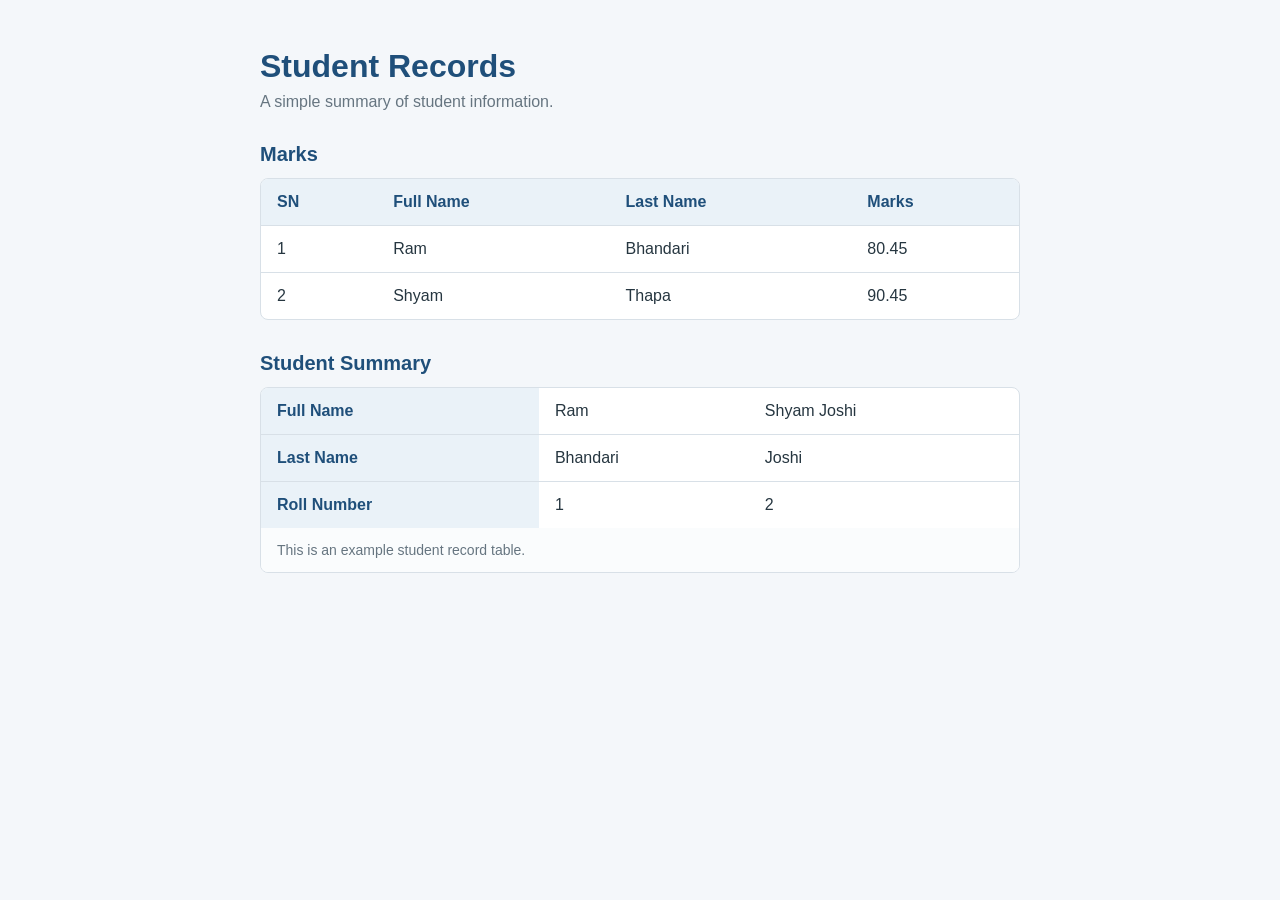
==== task01.html/taskadd.html @ ab451f23 "Add initial HTML structure and CSS styles for student records page" ====
<!DOCTYPE html>
<html lang="en">

<head>
    <meta charset="UTF-8">
    <meta name="viewport" content="width=device-width, initial-scale=1.0">
    <title>Student Records</title>
    <link rel="stylesheet" href="index.css">
</head>

<body>
    <main class="container">
        <h1>Student Records</h1>
        <p class="subtitle">A simple summary of student information.</p>

        <section>
            <h2>Marks</h2>
            <div class="table-wrap">
                <table>
                    <thead>
                        <tr>
                            <th scope="col">SN</th>
                            <th scope="col">Full Name</th>
                            <th scope="col">Last Name</th>
                            <th scope="col">Marks</th>
                        </tr>
                    </thead>
                    <tbody>
                        <tr>
                            <td>1</td>
                            <td>Ram</td>
                            <td>Bhandari</td>
                            <td>80.45</td>
                        </tr>
                        <tr>
                            <td>2</td>
                            <td>Shyam</td>
                            <td>Thapa</td>
                            <td>90.45</td>
                        </tr>
                    </tbody>
                </table>
            </div>
        </section>

        <section>
            <h2>Student Summary</h2>
            <div class="table-wrap">
                <table>
                    <tbody>
                        <tr>
                            <th scope="row">Full Name</th>
                            <td>Ram</td>
                            <td colspan="2">Shyam Joshi</td>
                        </tr>
                        <tr>
                            <th scope="row">Last Name</th>
                            <td colspan="2">Bhandari</td>
                            <td>Joshi</td>
                        </tr>
                        <tr>
                            <th scope="row">Roll Number</th>
                            <td colspan="2">1</td>
                            <td>2</td>
                        </tr>
                    </tbody>
                    <tfoot>
                        <tr>
                            <td colspan="4">This is an example student record table.</td>
                        </tr>
                    </tfoot>
                </table>
            </div>
        </section>
    </main>
</body>

</html>
---- task01.html/index.css ----
:root {
    --primary: #1f4f7a;
    --accent: #eaf2f8;
    --border: #d8e0e7;
    --text: #263640;
}

* {
    box-sizing: border-box;
}

body {
    min-height: 100vh;
    margin: 0;
    padding: 48px 20px;
    background: #f4f7fa;
    color: var(--text);
    font-family: Arial, sans-serif;
}

.container {
    width: min(760px, 100%);
    margin: 0 auto;
}

h1 {
    margin: 0 0 8px;
    color: var(--primary);
    font-size: 32px;
}

.subtitle {
    margin: 0 0 28px;
    color: #667580;
}

section {
    margin-top: 32px;
}

h2 {
    margin: 0 0 12px;
    color: var(--primary);
    font-size: 20px;
}

.table-wrap {
    overflow-x: auto;
    border: 1px solid var(--border);
    border-radius: 8px;
    background: #ffffff;
}

table {
    width: 100%;
    border-collapse: collapse;
}

th,
td {
    padding: 14px 16px;
    border-bottom: 1px solid var(--border);
    text-align: left;
}

thead th,
tbody th {
    background: var(--accent);
    color: var(--primary);
}

tbody tr:hover {
    background: #f8fafb;
}

tbody tr:last-child td,
tbody tr:last-child th,
tfoot tr:last-child td {
    border-bottom: 0;
}

tfoot td {
    background: #fafcfd;
    color: #667580;
    font-size: 14px;
}
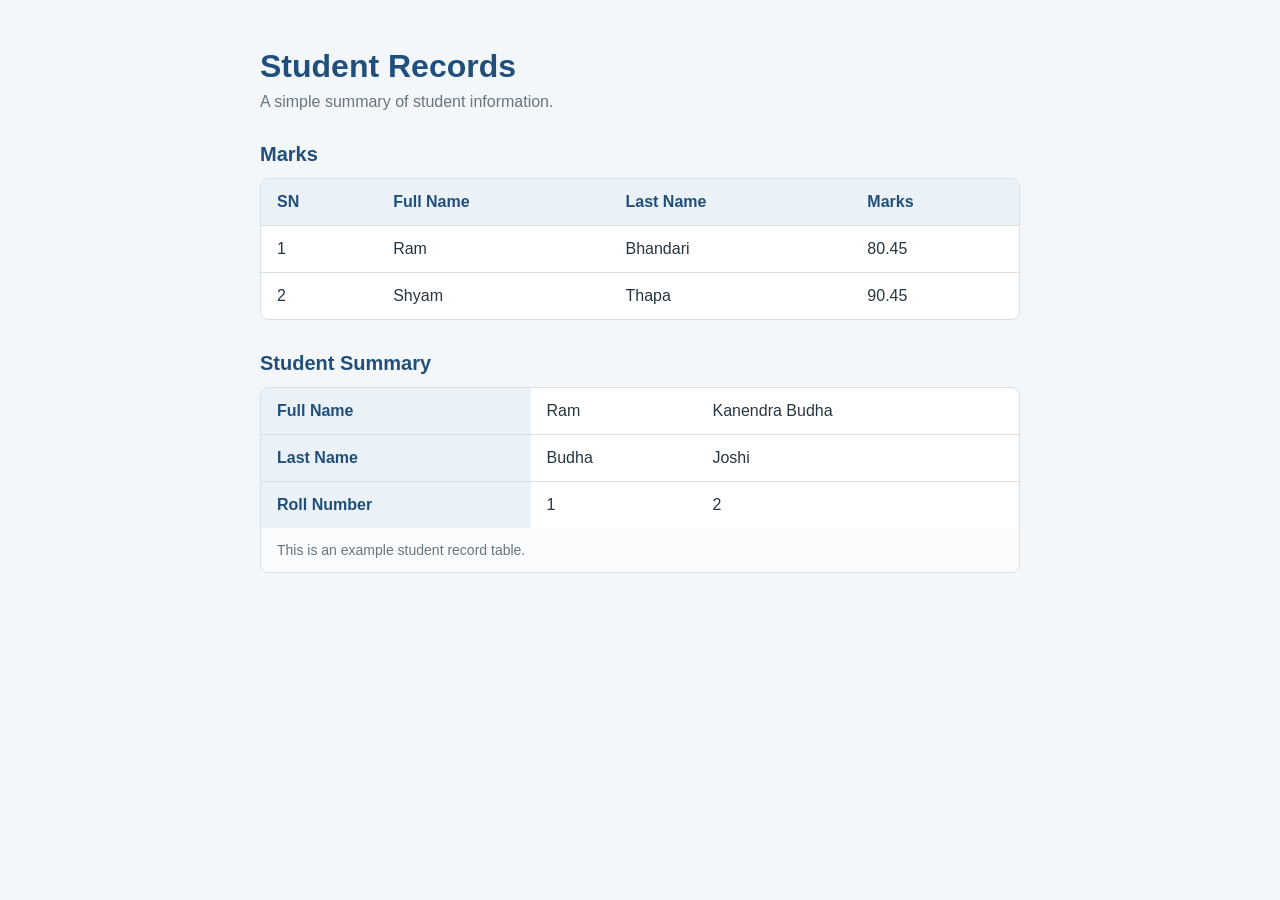
==== commit 8a2ef5fe: "table" ====
--- a/task01.html/taskadd.html
+++ b/task01.html/taskadd.html
@@ -51,11 +51,11 @@
                         <tr>
                             <th scope="row">Full Name</th>
                             <td>Ram</td>
-                            <td colspan="2">Shyam Joshi</td>
+                            <td colspan="2">Kanendra Budha</td>
                         </tr>
                         <tr>
                             <th scope="row">Last Name</th>
-                            <td colspan="2">Bhandari</td>
+                            <td colspan="2">Budha</td>
                             <td>Joshi</td>
                         </tr>
                         <tr>
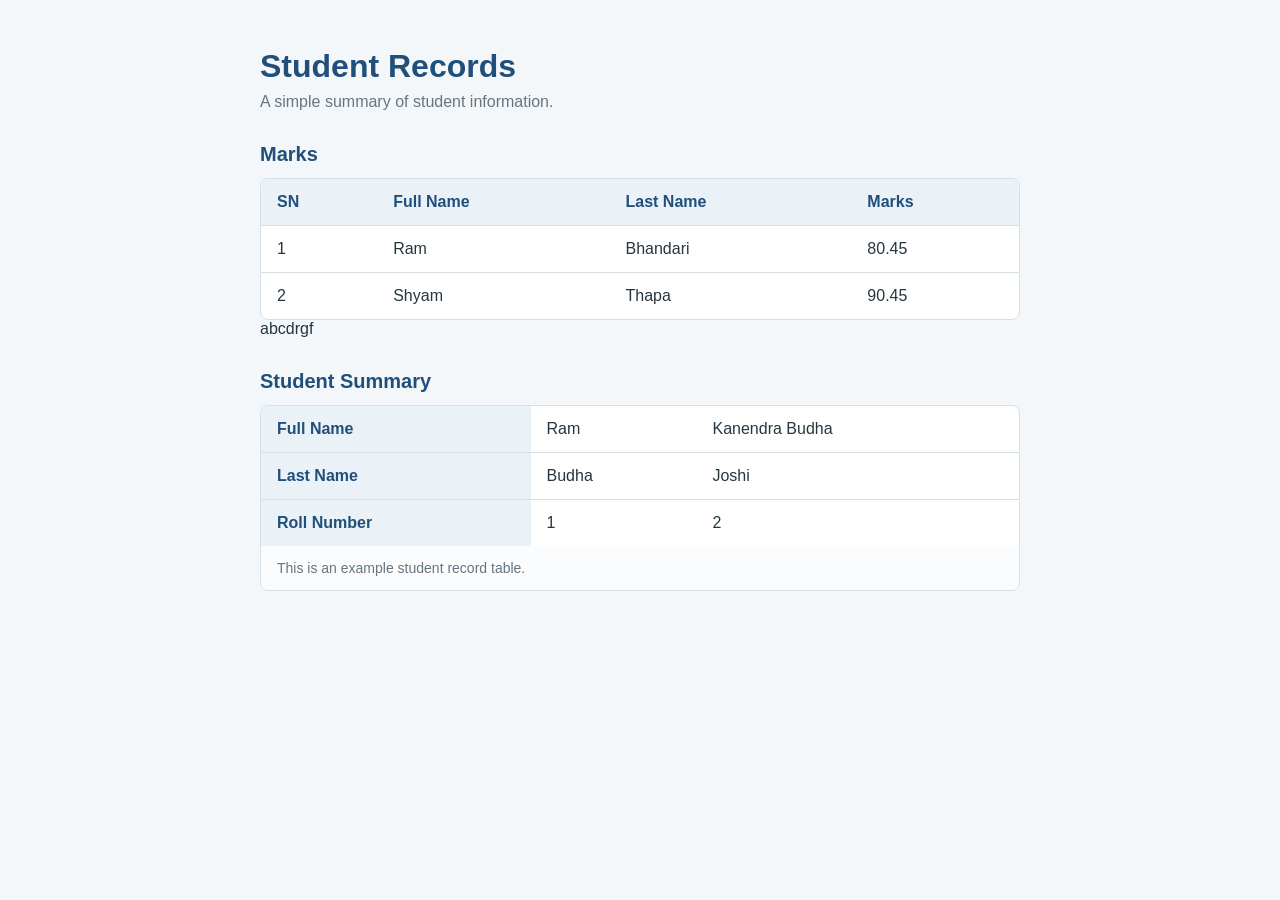
==== commit cf63008f: "random..." ====
--- a/task01.html/taskadd.html
+++ b/task01.html/taskadd.html
@@ -42,7 +42,7 @@
                 </table>
             </div>
         </section>
-
+        abcdrgf
         <section>
             <h2>Student Summary</h2>
             <div class="table-wrap">
